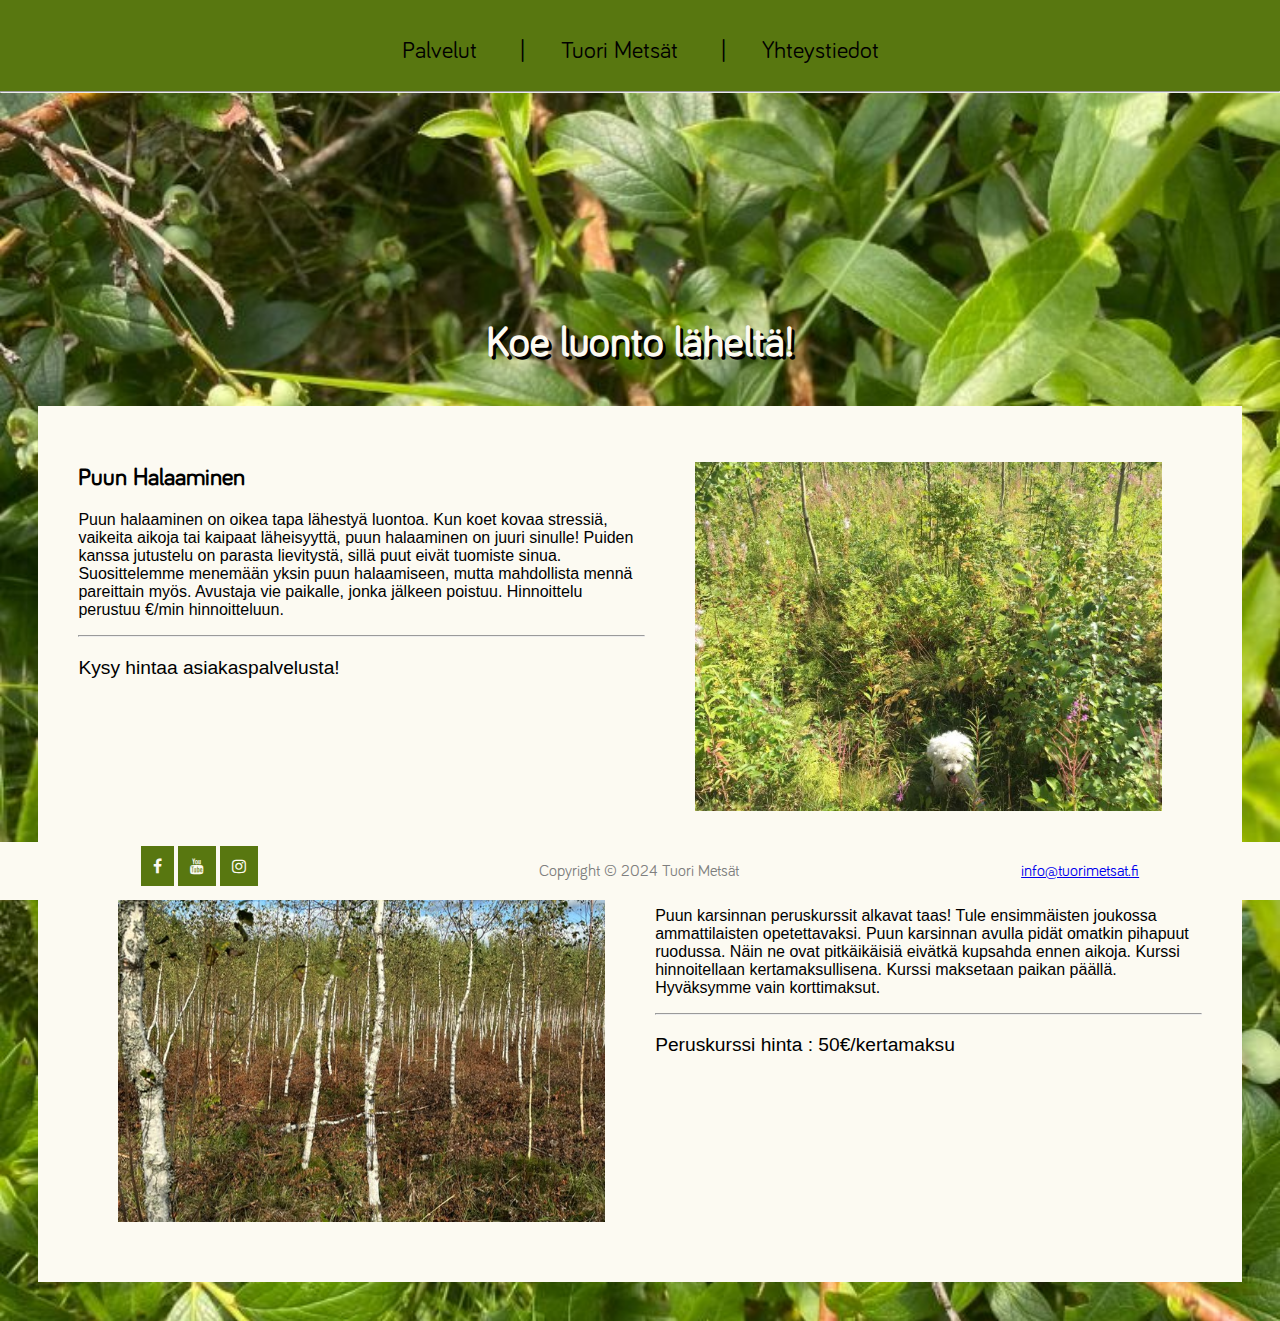
==== Palvelut.html @ 1968078e "Kaikki sivut" ====
<!DOCTYPE html>
<html lang="fi">
<head>
    <meta charset="UTF-8">
    <meta name="viewport" content="width=device-width, initial-scale=1.0">
    <meta name="robots" content="noindex">
    <meta name="googlebot" content="noindex">
    <title>Tuori Metsät</title>
    <link rel="stylesheet" href="Styles.css">
    <link rel="stylesheet" href="https://cdnjs.cloudflare.com/ajax/libs/font-awesome/4.7.0/css/font-awesome.min.css">
</head>

<body id="alisivut">
<header>
    <nav>
    <a href="Palvelut.html">Palvelut</a>
    <a>&nbsp;|</a>
    <a href="Index.html">Tuori Metsät</a>
    <a>&nbsp;|</a>
    <a href="Yhteys.html">Yhteystiedot</a>
    <hr>
</nav>
</header>

<h1>Koe luonto läheltä!</h1>
<div class="alisivu-sisalto">
<section class="grid-container" id="puut">
    <div class="grid-teksti1">
        <h2>Puun karsinnan kurssi</h2>
        <p>Puun karsinnan peruskurssit alkavat taas! Tule ensimmäisten joukossa ammattilaisten opetettavaksi.
            Puun karsinnan avulla pidät omatkin pihapuut ruodussa. Näin ne ovat pitkäikäisiä eivätkä kupsahda ennen
            aikoja. Kurssi hinnoitellaan kertamaksullisena. Kurssi maksetaan paikan päällä. Hyväksymme vain korttimaksut.
        </p>
        <hr>
        <p id="hinnat">Peruskurssi hinta : 50€/kertamaksu</p>
    </div>
    <div>
    <h2>Puun Halaaminen</h2>
    <p>Puun halaaminen on oikea tapa lähestyä luontoa. Kun koet kovaa stressiä, vaikeita aikoja tai kaipaat läheisyyttä,
        puun halaaminen on juuri sinulle! Puiden kanssa jutustelu on parasta lievitystä, sillä puut eivät tuomiste sinua.
        Suosittelemme menemään yksin puun halaamiseen, mutta mahdollista mennä pareittain myös. Avustaja vie paikalle, jonka
        jälkeen poistuu. Hinnoittelu perustuu €/min hinnoitteluun.
    </p>
    <hr>
    <p id="hinnat">Kysy hintaa asiakaspalvelusta!</p>
    </div>
    <div class="grid-kuva">
        <figure>
            <img class="kuva" src="Metsä/Uus Aku.jpg" alt="kuva koivuista">
        </figure>
    </div>
    <div class="grid-kuva">
        <figure>
            <img class="kuva" src="Metsä/Uus koivut (2).jpg" alt="kuva koivuista">
        </figure>
    </div>
</div>
</section>


<footer id="alapalkki">
    <div>
        <a href="https://www.facebook.com" target=_blank><i class="fa fa-facebook"></i></a>
        <a href="https://www.youtube.com" target=_blank><i class="fa fa-youtube"></i></a>
        <a href="https://www.instagram.com" target=_blank><i class="fa fa-instagram"></i></a>
    </div>
    <div>
        <p>Copyright © 2024 Tuori Metsät</p>
    </div>
    <div>
        <p><a href="mailto:info@tuorimetsat.fi">info@tuorimetsat.fi</a></p>
    </div>
</footer>

</body>



</html>
---- Styles.css ----
@font-face {
    font-family: "Bariol";
    src: url(Bariol_Regular.otf);
}

body {
    background-image: url(Metsä/SS\ metsäkuva.jpg);
    margin: 0;
    background-repeat: no-repeat;
    background-size: cover;
    font-family: Verdana, Geneva, Tahoma, sans-serif
}
header {
    background-color: #587710;
    padding-top: 23px;
    font-family: "Bariol"; 
    font-size:x-large;
    text-align: center;
}
.alisivu-sisalto{
    font-family: sans-serif;
    background-color: #FCFAF2;
    display: flex;
    justify-content: space-around;
    padding: 30px
}
.esittely {
    padding: 15px;
}
nav a {
    background: #587710;
    color: black;
    text-decoration: none;
    display: inline-flex;
    border: 15px solid #587710;
}
h1 {
    color: #FCFAF2;
    font-family: "Bariol";
    font-size: 42px;
    text-align: center;
    text-shadow: 3px 3px black;
    padding-top: 200px;
}
.nappula {
    border: 3px solid black;
    border-radius: 10px;
    font-family: "Bariol";
    text-align: center;
    color: #FCFAF2;
    padding: 20px 10px;
    background-color: #587710;
    display: inline-block;
    font-size: 35px;
    text-decoration: none;
    margin-left: 41%;
    margin-top: 4%;
}
.nappula:hover {
    opacity: 0.8;
}

footer {
    position: fixed;
    left: 0;
    bottom: 0;
    width: 100%;
    font-family: "Bariol";
    background-color: #FCFAF2;
    color: #7F7F7F;
    text-align: center;
    padding-top: 4px;
    padding-bottom: 4px;
    display: flex;
    justify-content: space-around;
    flex-direction: row;
  }
 
.fa {
    padding: 12px;
    text-align: center;
    text-decoration: none;
    background-color: #587710;
    color: #FCFAF2;
}
.fa:hover {
    opacity: 0.7;
}
#alisivut{
    background-image: url(Metsä/UUs\ marja.jpg)
}
table {
    text-align: left;
    padding-top: 20px;
    padding-bottom: 20px;
    padding-left: 20px;
}
.alisivu-sisalto {
    margin: 3%
}
h2 {
    font-family: "Bariol";
    text-align: left;
}
.grid-container {
    display: grid;
    gap: 10px;
    padding: 10px;
}
.grid-teksti1 { grid-area: g1; }
.grid-teksti2 { grid-area: g2;}

.kuva {
    max-width: 500px;
    width: 100%;
}
#hinnat {
    font-size: larger;
}
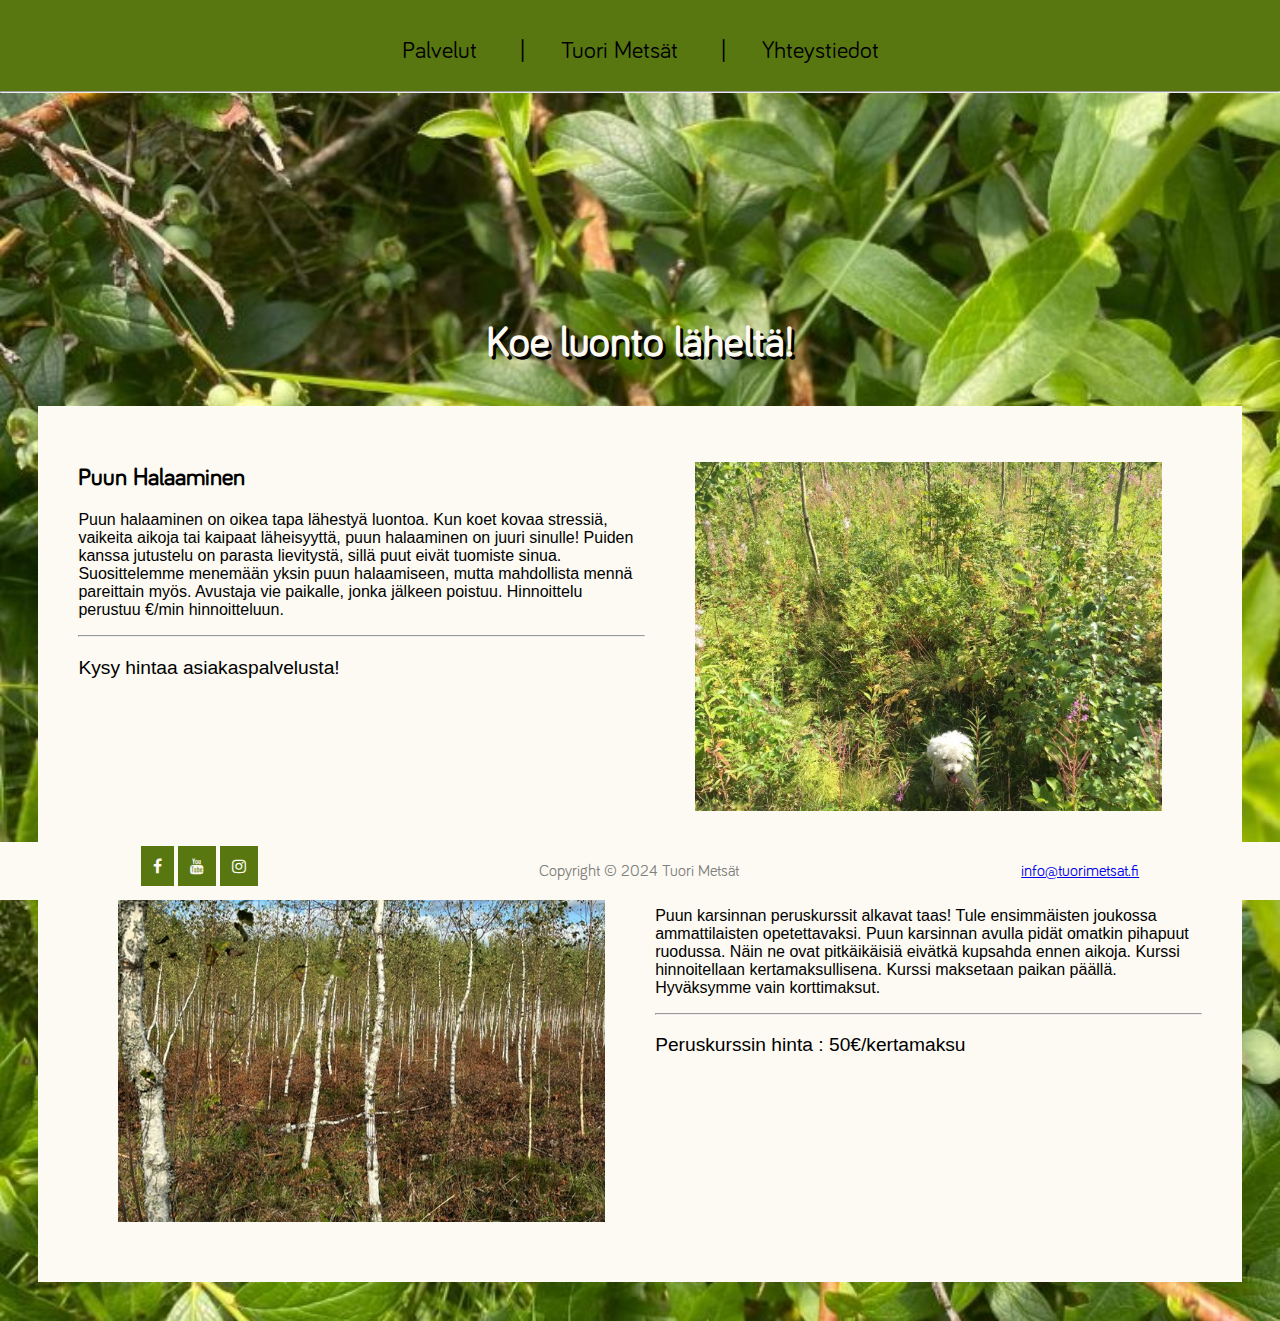
==== commit 6420ac54: "Kaikki sivut final" ====
--- a/Palvelut.html
+++ b/Palvelut.html
@@ -32,7 +32,7 @@
             aikoja. Kurssi hinnoitellaan kertamaksullisena. Kurssi maksetaan paikan päällä. Hyväksymme vain korttimaksut.
         </p>
         <hr>
-        <p id="hinnat">Peruskurssi hinta : 50€/kertamaksu</p>
+        <p id="hinnat">Peruskurssin hinta : 50€/kertamaksu</p>
     </div>
     <div>
     <h2>Puun Halaaminen</h2>
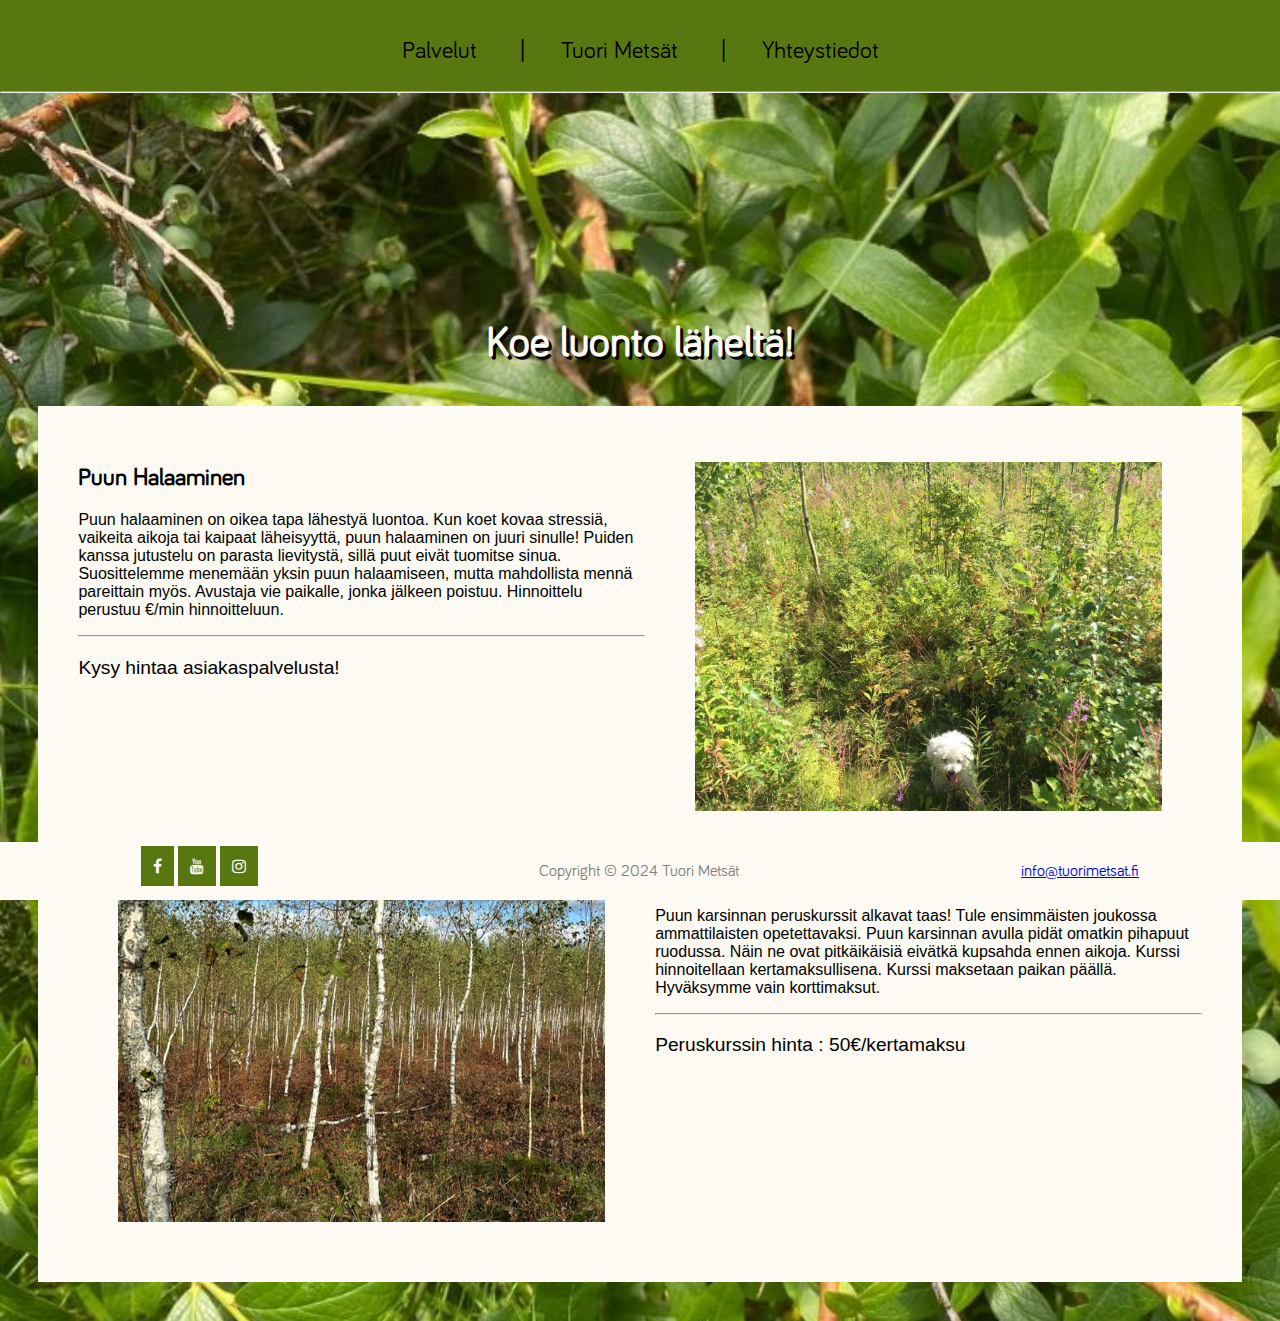
==== commit 4b0c4cde: "Error fix" ====
--- a/Palvelut.html
+++ b/Palvelut.html
@@ -23,39 +23,40 @@
 </header>
 
 <h1>Koe luonto läheltä!</h1>
+
 <div class="alisivu-sisalto">
-<section class="grid-container" id="puut">
-    <div class="grid-teksti1">
-        <h2>Puun karsinnan kurssi</h2>
-        <p>Puun karsinnan peruskurssit alkavat taas! Tule ensimmäisten joukossa ammattilaisten opetettavaksi.
-            Puun karsinnan avulla pidät omatkin pihapuut ruodussa. Näin ne ovat pitkäikäisiä eivätkä kupsahda ennen
-            aikoja. Kurssi hinnoitellaan kertamaksullisena. Kurssi maksetaan paikan päällä. Hyväksymme vain korttimaksut.
-        </p>
-        <hr>
-        <p id="hinnat">Peruskurssin hinta : 50€/kertamaksu</p>
-    </div>
-    <div>
-    <h2>Puun Halaaminen</h2>
-    <p>Puun halaaminen on oikea tapa lähestyä luontoa. Kun koet kovaa stressiä, vaikeita aikoja tai kaipaat läheisyyttä,
-        puun halaaminen on juuri sinulle! Puiden kanssa jutustelu on parasta lievitystä, sillä puut eivät tuomiste sinua.
-        Suosittelemme menemään yksin puun halaamiseen, mutta mahdollista mennä pareittain myös. Avustaja vie paikalle, jonka
-        jälkeen poistuu. Hinnoittelu perustuu €/min hinnoitteluun.
-    </p>
-    <hr>
-    <p id="hinnat">Kysy hintaa asiakaspalvelusta!</p>
-    </div>
-    <div class="grid-kuva">
-        <figure>
-            <img class="kuva" src="Metsä/Uus Aku.jpg" alt="kuva koivuista">
-        </figure>
-    </div>
-    <div class="grid-kuva">
-        <figure>
-            <img class="kuva" src="Metsä/Uus koivut (2).jpg" alt="kuva koivuista">
-        </figure>
-    </div>
+    <section class="grid-container">
+        <div class="grid-teksti1">
+            <h2>Puun karsinnan kurssi</h2>
+            <p>Puun karsinnan peruskurssit alkavat taas! Tule ensimmäisten joukossa ammattilaisten opetettavaksi.
+                Puun karsinnan avulla pidät omatkin pihapuut ruodussa. Näin ne ovat pitkäikäisiä eivätkä kupsahda ennen
+                aikoja. Kurssi hinnoitellaan kertamaksullisena. Kurssi maksetaan paikan päällä. Hyväksymme vain korttimaksut.
+            </p>
+            <hr>
+            <p class="hinnat">Peruskurssin hinta : 50€/kertamaksu</p>
+        </div>
+        <div>
+            <h2>Puun Halaaminen</h2>
+            <p>Puun halaaminen on oikea tapa lähestyä luontoa. Kun koet kovaa stressiä, vaikeita aikoja tai kaipaat läheisyyttä,
+                puun halaaminen on juuri sinulle! Puiden kanssa jutustelu on parasta lievitystä, sillä puut eivät tuomitse sinua.
+                Suosittelemme menemään yksin puun halaamiseen, mutta mahdollista mennä pareittain myös. Avustaja vie paikalle, jonka
+                jälkeen poistuu. Hinnoittelu perustuu €/min hinnoitteluun.
+            </p>
+            <hr>
+            <p class="hinnat">Kysy hintaa asiakaspalvelusta!</p>
+        </div>
+        <div class="grid-kuva">
+            <figure>
+                <img class="kuva" src="Metsä/Uus_Aku.jpg" alt="kuva koivuista">
+            </figure>
+        </div>
+        <div class="grid-kuva">
+            <figure>
+                <img class="kuva" src="Metsä/Uus_koivut_(2).jpg" alt="kuva koivuista">
+            </figure>
+        </div>
+    </section>
 </div>
-</section>
 
 
 <footer id="alapalkki">
@@ -71,9 +72,4 @@
         <p><a href="mailto:info@tuorimetsat.fi">info@tuorimetsat.fi</a></p>
     </div>
 </footer>
-
-</body>
-
-
-
 </html>--- a/Styles.css
+++ b/Styles.css
@@ -114,8 +114,35 @@
     max-width: 500px;
     width: 100%;
 }
-#hinnat {
+.hinnat {
     font-size: larger;
 }
 
+/*mobiilikoko etusivu valmis*/
+@media (max-width: 600px) {
+    #alisivut {
+        background-image: url(Metsä/UUs\ marja.jpg);
+    }
+    #etusivu {
+        background-image: url(Metsä/SS\ metsäkuva.jpg);
+        background-size:cover;
+        /*max-width: 100%;height: auto;*/
+        padding-bottom: 300px;
+    }
+    nav a { 
+        font-size: 20px;
+    }
+    footer{
+        flex-direction: column;
+        text-align: center;
+    }
+    .nappula {
+        flex-direction:row;
+        text-align: center;
+        text-align: center;
+        margin-right: 200px;
+        font-size: 20px;
+    }
+}
 
+
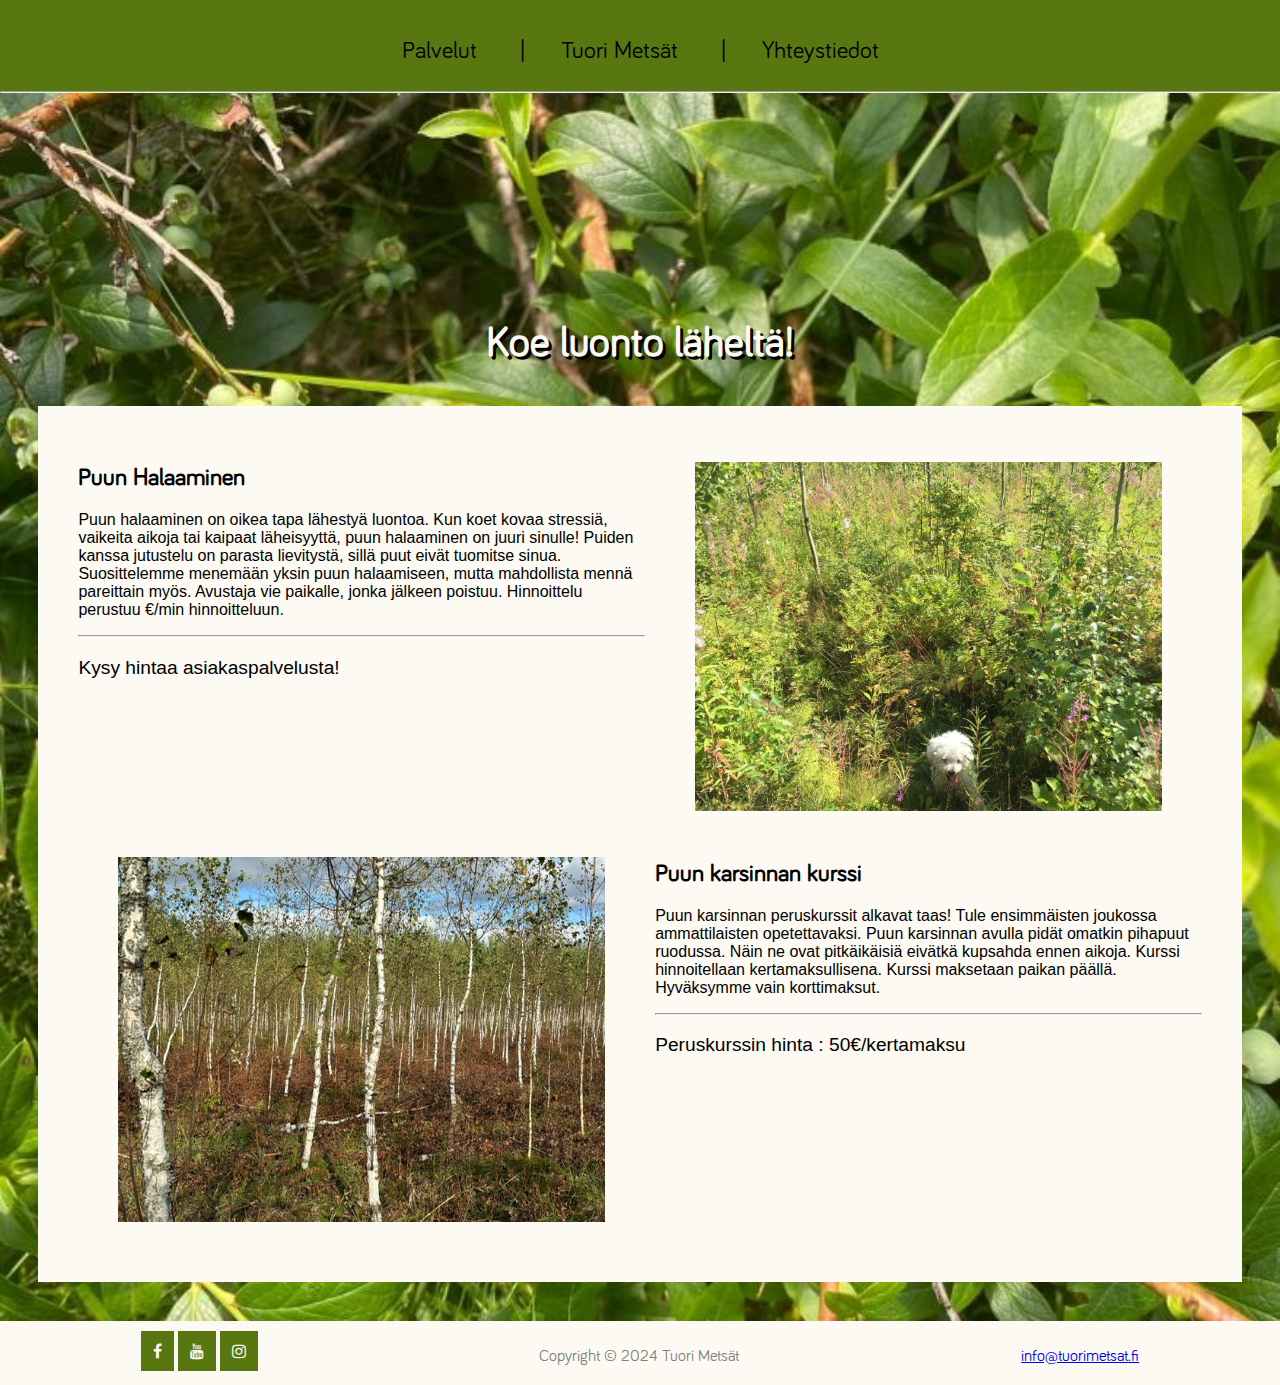
==== commit ecaa0274: "Mobiilikoko melkein" ====
--- a/Palvelut.html
+++ b/Palvelut.html
@@ -22,7 +22,7 @@
 </nav>
 </header>
 
-<h1>Koe luonto läheltä!</h1>
+<h1 id="palveluth1">Koe luonto läheltä!</h1>
 
 <div class="alisivu-sisalto">
     <section class="grid-container">
--- a/Styles.css
+++ b/Styles.css
@@ -42,6 +42,12 @@
     text-shadow: 3px 3px black;
     padding-top: 200px;
 }
+#yhteysh1 {
+    padding-top: 180px;
+}
+#alapalkki_yhteys {
+    position: fixed;
+}
 .nappula {
     border: 3px solid black;
     border-radius: 10px;
@@ -61,7 +67,7 @@
 }
 
 footer {
-    position: fixed;
+    position: relative;
     left: 0;
     bottom: 0;
     width: 100%;
@@ -69,7 +75,7 @@
     background-color: #FCFAF2;
     color: #7F7F7F;
     text-align: center;
-    padding-top: 4px;
+    padding-top: 10px;
     padding-bottom: 4px;
     display: flex;
     justify-content: space-around;
@@ -117,6 +123,9 @@
 .hinnat {
     font-size: larger;
 }
+#alapalkki_index {
+    position: fixed;
+}
 
 /*mobiilikoko etusivu valmis*/
 @media (max-width: 600px) {
@@ -126,15 +135,19 @@
     #etusivu {
         background-image: url(Metsä/SS\ metsäkuva.jpg);
         background-size:cover;
-        /*max-width: 100%;height: auto;*/
         padding-bottom: 300px;
     }
     nav a { 
         font-size: 20px;
     }
     footer{
-        flex-direction: column;
-        text-align: center;
+        flex-direction: row;
+        text-align: left;
+        position: relative;
+        bottom: 0;
+        width: 100%;
+        max-height: 10%;
+        padding-top: 13px;
     }
     .nappula {
         flex-direction:row;
@@ -143,6 +156,30 @@
         margin-right: 200px;
         font-size: 20px;
     }
+    .esittely {
+        font-size: 15px;
+    }
+    .alisivu-sisalto {
+        flex-direction: column;
+        margin-bottom: 50px;
+    }
+    #yhteysh1 {
+        font-size: 30px;
+        padding-top: 10px;
+    }
+    #alapalkki_index {
+        position: fixed;
+    }
+    #palveluth1 {
+        font-size: 30px;
+        padding-top: 10px;
+    }
+    .grid-container {
+        grid-template-areas:
+        'g1'
+        'g3'
+        'g2';
+    }
 }
 
 
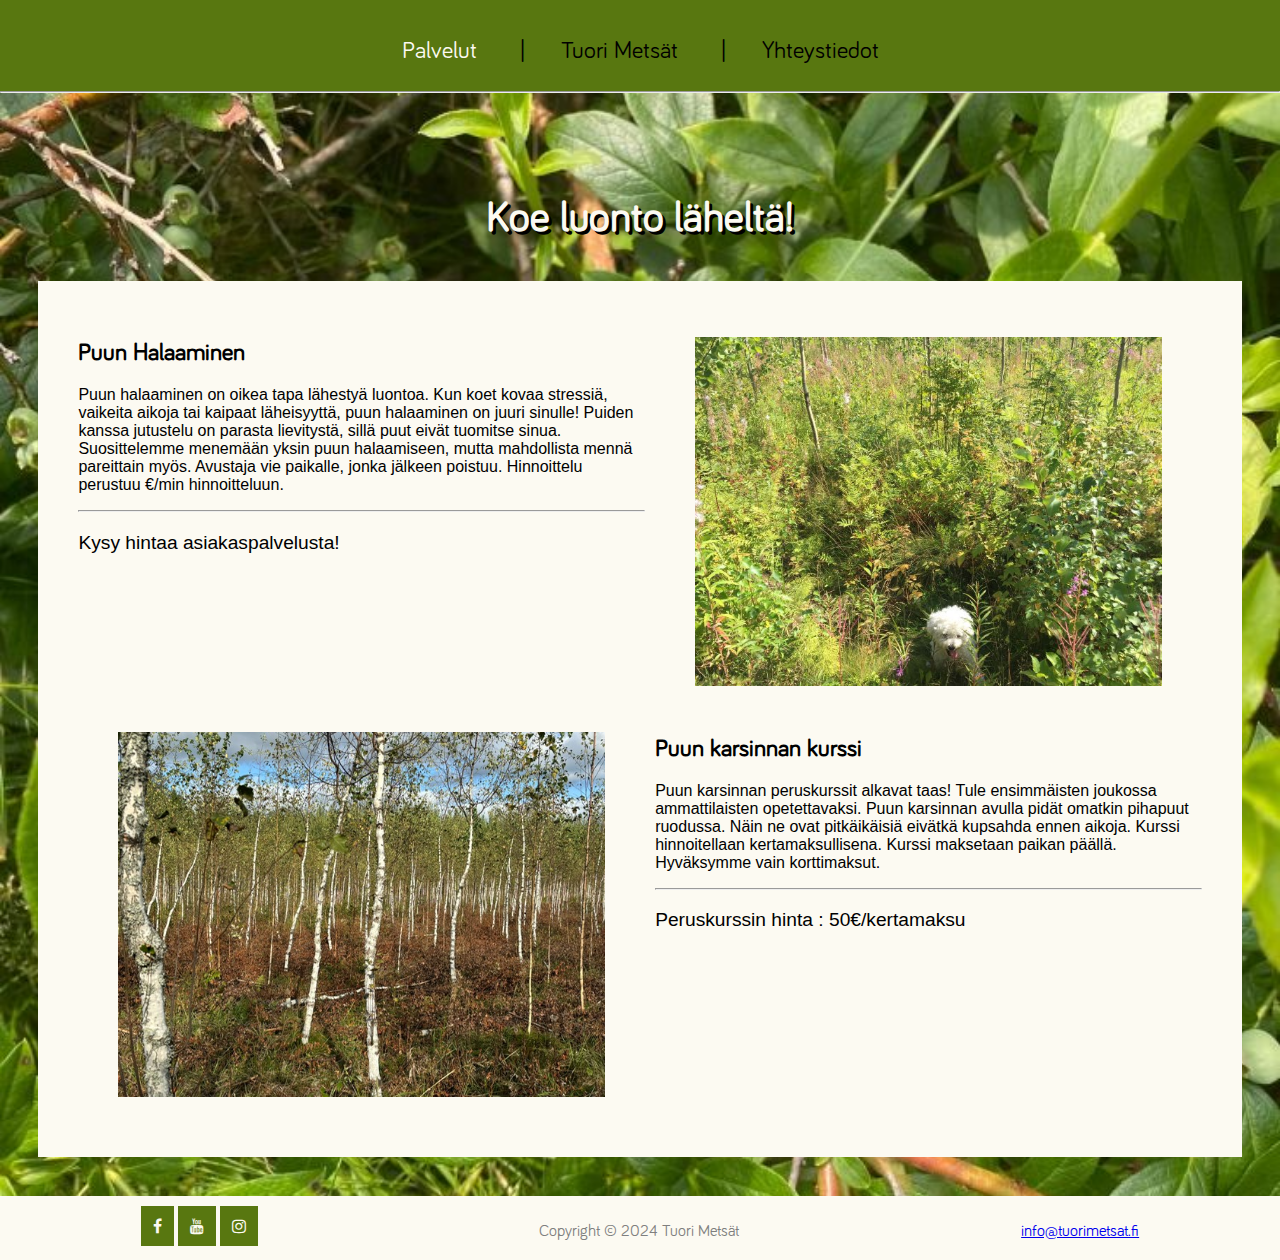
==== commit 98c54ebd: "Mobiiliversio valmis" ====
--- a/Palvelut.html
+++ b/Palvelut.html
@@ -13,10 +13,10 @@
 <body id="alisivut">
 <header>
     <nav>
-    <a href="Palvelut.html">Palvelut</a>
-    <a>&nbsp;|</a>
+    <a href="Palvelut.html" id="valittu">Palvelut</a>
+    <a id="vali1">&nbsp;|</a>
     <a href="Index.html">Tuori Metsät</a>
-    <a>&nbsp;|</a>
+    <a id="vali2">&nbsp;|</a>
     <a href="Yhteys.html">Yhteystiedot</a>
     <hr>
 </nav>
@@ -47,7 +47,7 @@
         </div>
         <div class="grid-kuva">
             <figure>
-                <img class="kuva" src="Metsä/Uus_Aku.jpg" alt="kuva koivuista">
+                <img class="kuva" src="Metsä/Uus_Aku.jpg" alt="kuva kasveista ja koirasta">
             </figure>
         </div>
         <div class="grid-kuva">
--- a/Styles.css
+++ b/Styles.css
@@ -34,6 +34,18 @@
     display: inline-flex;
     border: 15px solid #587710;
 }
+nav a:hover {
+    color: #7F7F7F;
+}
+#vali1 {
+    color: black;
+}
+#vali2 {
+    color: black;
+}
+#valittu {
+    color: #FCFAF2;
+}
 h1 {
     color: #FCFAF2;
     font-family: "Bariol";
@@ -47,6 +59,9 @@
 }
 #alapalkki_yhteys {
     position: fixed;
+}
+#palveluth1 {
+    padding-top: 75px;
 }
 .nappula {
     border: 3px solid black;
@@ -113,7 +128,7 @@
     gap: 10px;
     padding: 10px;
 }
-.grid-teksti1 { grid-area: g1; }
+.grid-teksti1 { grid-area: g1;}
 .grid-teksti2 { grid-area: g2;}
 
 .kuva {
@@ -167,6 +182,9 @@
         font-size: 30px;
         padding-top: 10px;
     }
+    #alapalkki_yhteys {
+        position: relative;
+    }
     #alapalkki_index {
         position: fixed;
     }
@@ -180,6 +198,8 @@
         'g3'
         'g2';
     }
-}
-
-
+    .grid-teksti1 { grid-area: g2;}
+    .grid-teksti2 { grid-area: g2;}
+}
+
+
